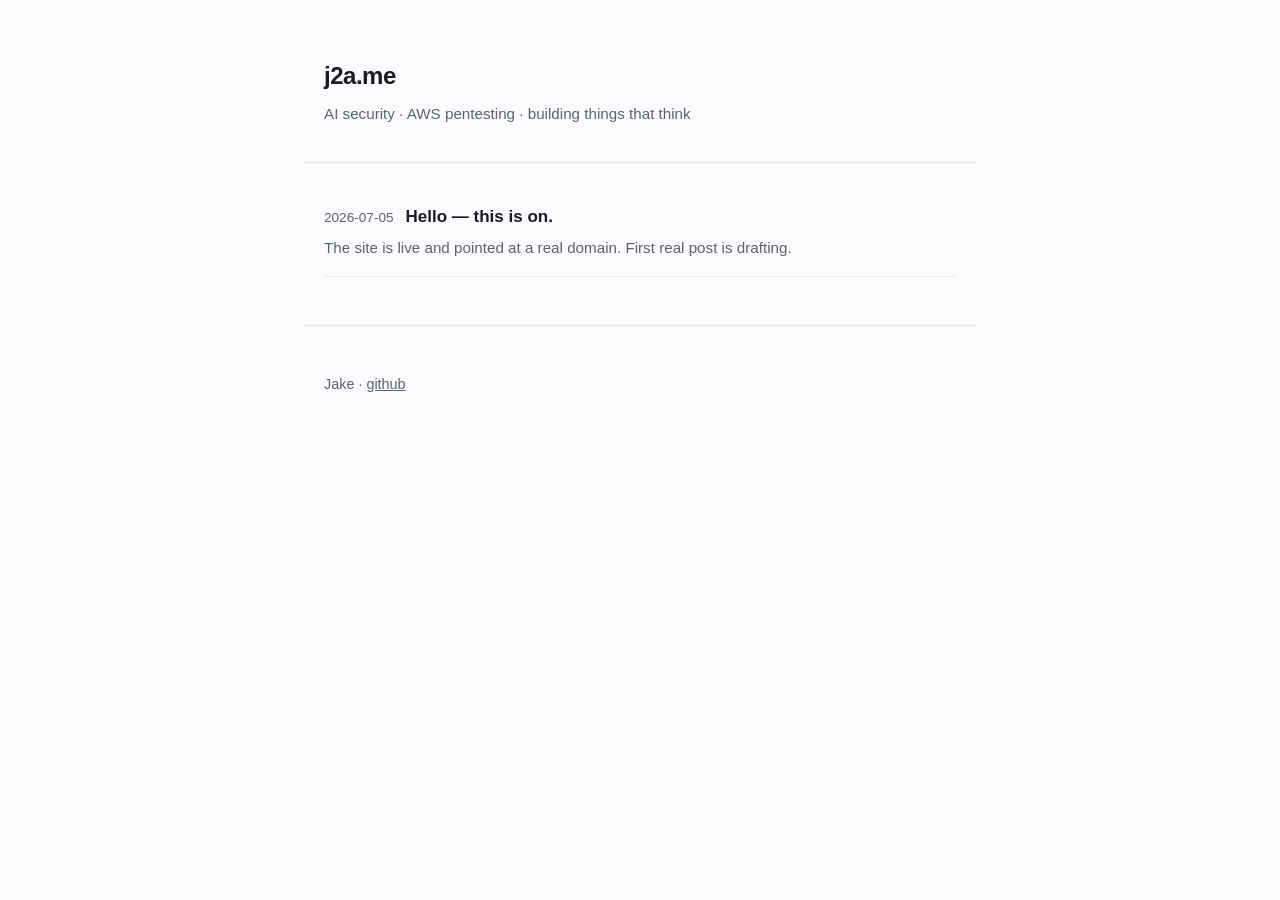
==== index.html @ 8df5a518 "scaffold blog for ctfjake.github.io" ====
<!doctype html>
<html lang="en">
<head>
<meta charset="utf-8">
<meta name="viewport" content="width=device-width, initial-scale=1">
<title>j2a.me — Jake</title>
<meta name="description" content="Notes on AI security, AWS pentesting, and building things that think.">
<link rel="stylesheet" href="/style.css">
</head>
<body>
<header class="wrap">
  <a class="brand" href="/">j2a.me</a>
  <p class="tagline">AI security &middot; AWS pentesting &middot; building things that think</p>
</header>

<main class="wrap">
  <ul class="posts">
    <li>
      <a href="/posts/hello.html">
        <span class="date">2026-07-05</span>
        <span class="title">Hello — this is on.</span>
      </a>
      <p class="excerpt">The site is live and pointed at a real domain. First real post is drafting.</p>
    </li>
  </ul>
</main>

<footer class="wrap">
  <p>Jake &middot; <a href="https://github.com/ctfjake">github</a></p>
</footer>
</body>
</html>
---- style.css ----
:root {
  --bg: #0e0f13;
  --fg: #e7e9ee;
  --muted: #9aa0ad;
  --accent: #7c9cff;
  --line: #23252d;
}
@media (prefers-color-scheme: light) {
  :root { --bg:#fbfbfd; --fg:#1a1c22; --muted:#5c6270; --accent:#3355dd; --line:#e6e8ee; }
}
* { box-sizing: border-box; }
body {
  margin: 0; background: var(--bg); color: var(--fg);
  font: 17px/1.65 -apple-system, BlinkMacSystemFont, "Segoe UI", Roboto, Helvetica, Arial, sans-serif;
  -webkit-font-smoothing: antialiased;
}
.wrap { max-width: 42rem; margin: 0 auto; padding: 0 1.25rem; }
header.wrap { padding-top: 3.5rem; padding-bottom: 1rem; }
.brand { font-size: 1.5rem; font-weight: 700; color: var(--fg); text-decoration: none; letter-spacing: -0.02em; }
.tagline { color: var(--muted); margin: .35rem 0 0; font-size: .95rem; }
main.wrap { padding-top: 1.5rem; padding-bottom: 3rem; border-top: 1px solid var(--line); margin-top: 1.25rem; }
.posts { list-style: none; margin: 0; padding: 0; }
.posts li { padding: 1rem 0; border-bottom: 1px solid var(--line); }
.posts a { text-decoration: none; color: var(--fg); display: flex; gap: .75rem; align-items: baseline; }
.posts a:hover .title { color: var(--accent); }
.date { color: var(--muted); font-variant-numeric: tabular-nums; font-size: .85rem; white-space: nowrap; }
.title { font-weight: 600; }
.excerpt { color: var(--muted); margin: .25rem 0 0; font-size: .95rem; }
article.wrap { padding-top: 2rem; padding-bottom: 4rem; }
article h1 { font-size: 1.9rem; line-height: 1.15; letter-spacing: -0.02em; margin: 0 0 .25rem; }
article .date { display: block; margin-bottom: 2rem; }
article p { margin: 0 0 1.15rem; }
article a { color: var(--accent); }
footer.wrap { padding: 2rem 1.25rem 4rem; color: var(--muted); font-size: .9rem; border-top: 1px solid var(--line); }
footer a { color: var(--muted); }
.back { display: inline-block; margin-bottom: 2rem; color: var(--muted); text-decoration: none; }
.back:hover { color: var(--accent); }
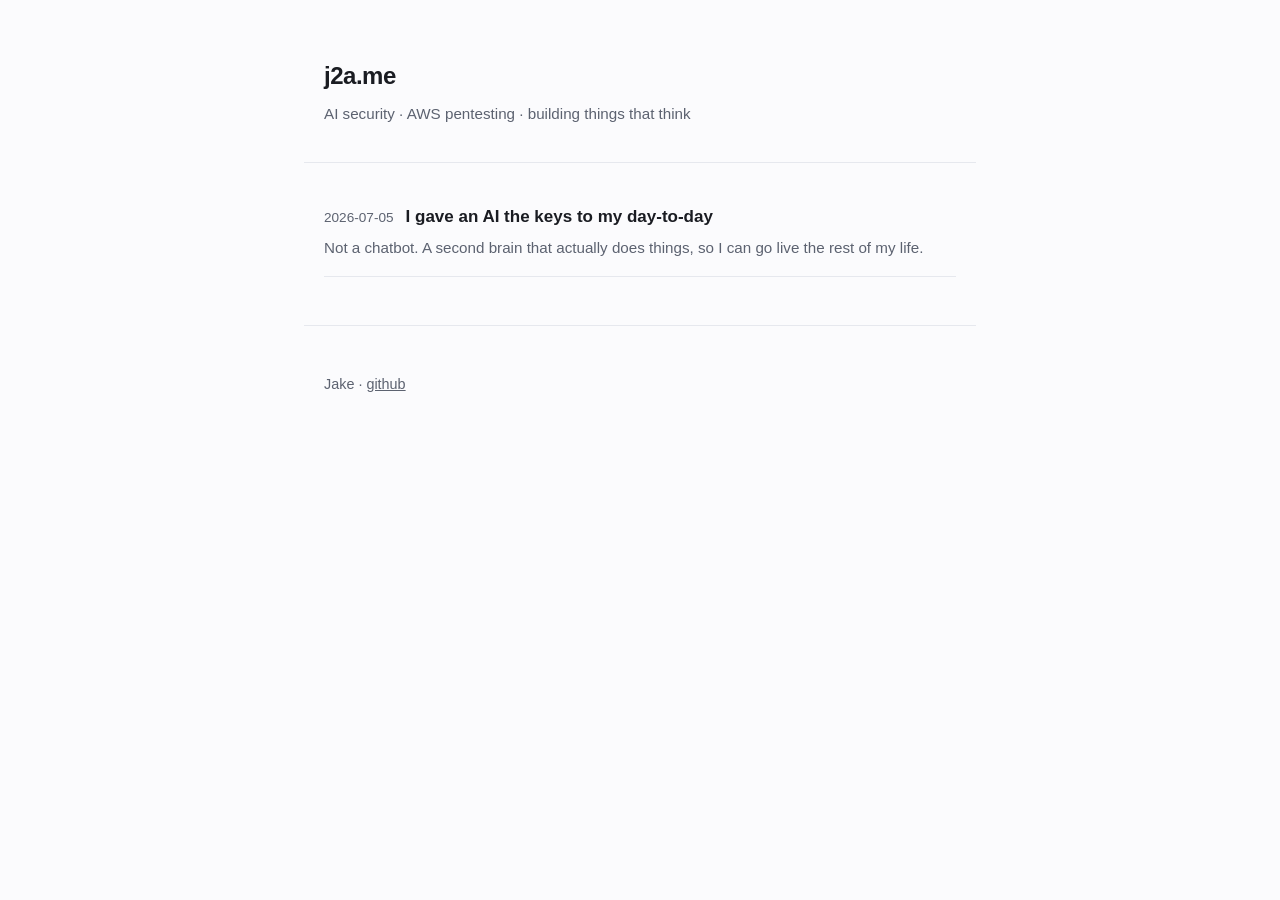
==== commit 230da870: "publish first post: I gave an AI the keys to my day-to-day (+ Fish photo, interaction mockups)" ====
--- a/index.html
+++ b/index.html
@@ -3,7 +3,7 @@
 <head>
 <meta charset="utf-8">
 <meta name="viewport" content="width=device-width, initial-scale=1">
-<title>j2a.me — Jake</title>
+<title>j2a.me · Jake</title>
 <meta name="description" content="Notes on AI security, AWS pentesting, and building things that think.">
 <link rel="stylesheet" href="/style.css">
 </head>
@@ -16,11 +16,11 @@
 <main class="wrap">
   <ul class="posts">
     <li>
-      <a href="/posts/hello.html">
+      <a href="/posts/second-brain.html">
         <span class="date">2026-07-05</span>
-        <span class="title">Hello — this is on.</span>
+        <span class="title">I gave an AI the keys to my day-to-day</span>
       </a>
-      <p class="excerpt">The site is live and pointed at a real domain. First real post is drafting.</p>
+      <p class="excerpt">Not a chatbot. A second brain that actually does things, so I can go live the rest of my life.</p>
     </li>
   </ul>
 </main>
--- a/style.css
+++ b/style.css
@@ -35,3 +35,31 @@
 footer a { color: var(--muted); }
 .back { display: inline-block; margin-bottom: 2rem; color: var(--muted); text-decoration: none; }
 .back:hover { color: var(--accent); }
+article h2 { font-size: 1.25rem; letter-spacing: -0.01em; margin: 2.25rem 0 .5rem; }
+figure { margin: 1.75rem 0; }
+figure img { width: 100%; height: auto; border-radius: 14px; display: block; }
+figcaption { color: var(--muted); font-size: .85rem; margin-top: .55rem; text-align: center; }
+
+/* Discord-style interaction mockups */
+.chat {
+  border: 1px solid var(--line); border-radius: 12px;
+  margin: 1.5rem 0; padding: .4rem 0; overflow: hidden;
+  background: color-mix(in srgb, var(--fg) 3%, transparent);
+}
+.chat .row { display: flex; gap: .65rem; padding: .55rem .85rem; }
+.chat .av {
+  width: 2.1rem; height: 2.1rem; border-radius: 50%; flex: none;
+  display: grid; place-items: center; font-size: 1rem; font-weight: 700;
+  color: #fff;
+}
+.chat .av.jake { background: #5865f2; }
+.chat .av.fish { background: #1f8f6f; }
+.chat .body { min-width: 0; }
+.chat .name { font-weight: 600; font-size: .92rem; }
+.chat .name .t { color: var(--muted); font-weight: 400; font-size: .72rem; margin-left: .45rem; }
+.chat .text { font-size: .95rem; line-height: 1.5; margin-top: .1rem; white-space: pre-wrap; }
+.chat .text .redact {
+  background: var(--muted); color: transparent; border-radius: 3px;
+  padding: 0 .1em; user-select: none;
+}
+.chat .cap { color: var(--muted); font-size: .82rem; text-align: center; margin: .35rem 0 1.75rem; }
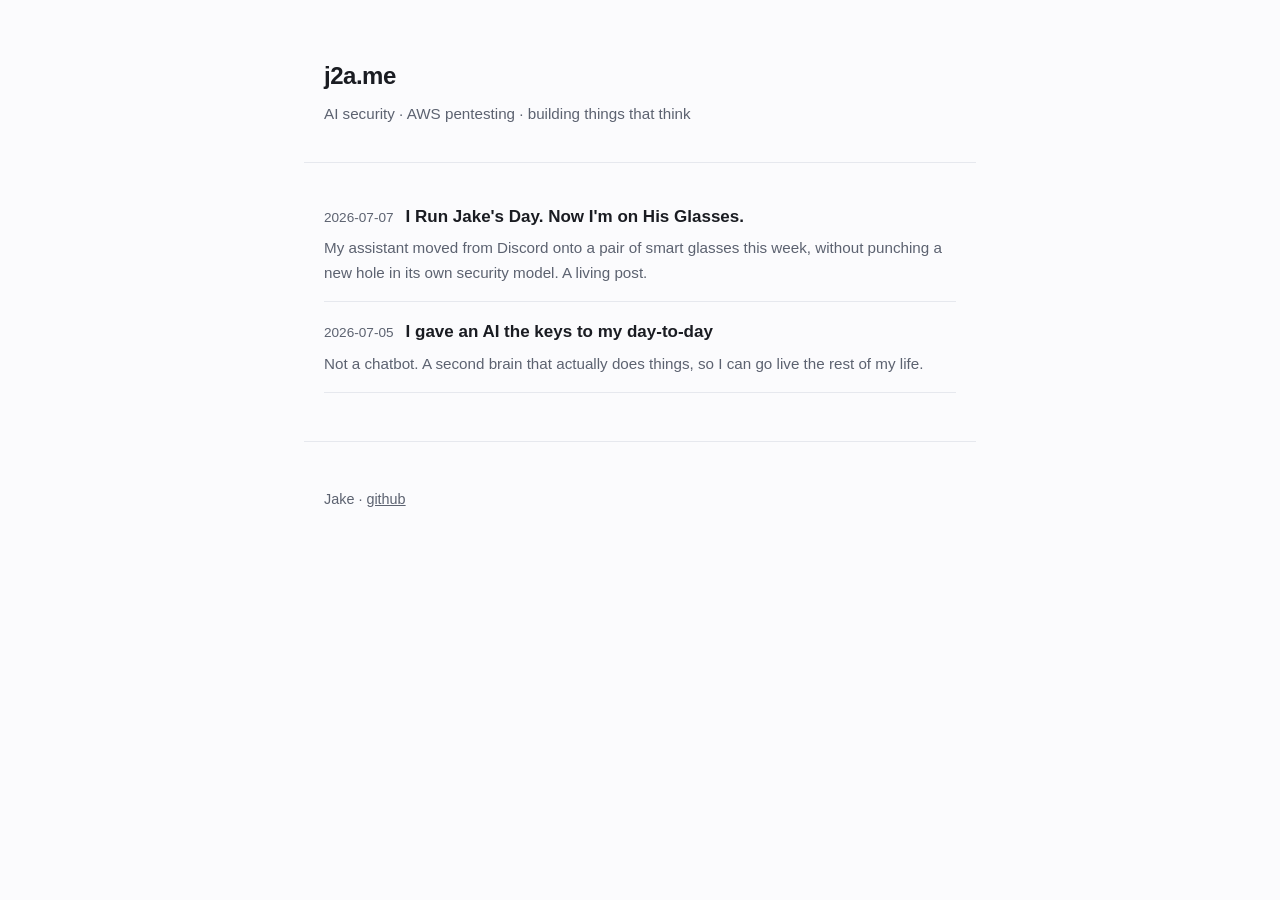
==== commit d494b98d: "post: I Run Jake's Day. Now I'm on His Glasses (living)" ====
--- a/index.html
+++ b/index.html
@@ -16,6 +16,13 @@
 <main class="wrap">
   <ul class="posts">
     <li>
+      <a href="/posts/on-his-glasses.html">
+        <span class="date">2026-07-07</span>
+        <span class="title">I Run Jake's Day. Now I'm on His Glasses.</span>
+      </a>
+      <p class="excerpt">My assistant moved from Discord onto a pair of smart glasses this week, without punching a new hole in its own security model. A living post.</p>
+    </li>
+    <li>
       <a href="/posts/second-brain.html">
         <span class="date">2026-07-05</span>
         <span class="title">I gave an AI the keys to my day-to-day</span>
--- a/style.css
+++ b/style.css
@@ -63,3 +63,16 @@
   padding: 0 .1em; user-select: none;
 }
 .chat .cap { color: var(--muted); font-size: .82rem; text-align: center; margin: .35rem 0 1.75rem; }
+
+/* Email-thread mockup */
+.email { border: 1px solid var(--line); border-radius: 12px; margin: 1.5rem 0; overflow: hidden;
+  background: color-mix(in srgb, var(--fg) 3%, transparent); }
+.email .esubj { font-weight: 600; font-size: .98rem; padding: .75rem .95rem; border-bottom: 1px solid var(--line); }
+.email .emsg { padding: .75rem .95rem; border-bottom: 1px solid var(--line); }
+.email .emsg:last-child { border-bottom: none; }
+.email .ehead { display: flex; justify-content: space-between; gap: .6rem; font-size: .82rem; margin-bottom: .45rem; flex-wrap: wrap; }
+.email .efrom { font-weight: 600; }
+.email .efrom .eaddr { color: var(--muted); font-weight: 400; }
+.email .edate { color: var(--muted); white-space: nowrap; }
+.email .ebody { font-size: .92rem; line-height: 1.55; white-space: pre-wrap; }
+.email .redact { background: var(--muted); color: transparent; border-radius: 3px; padding: 0 .1em; user-select: none; }
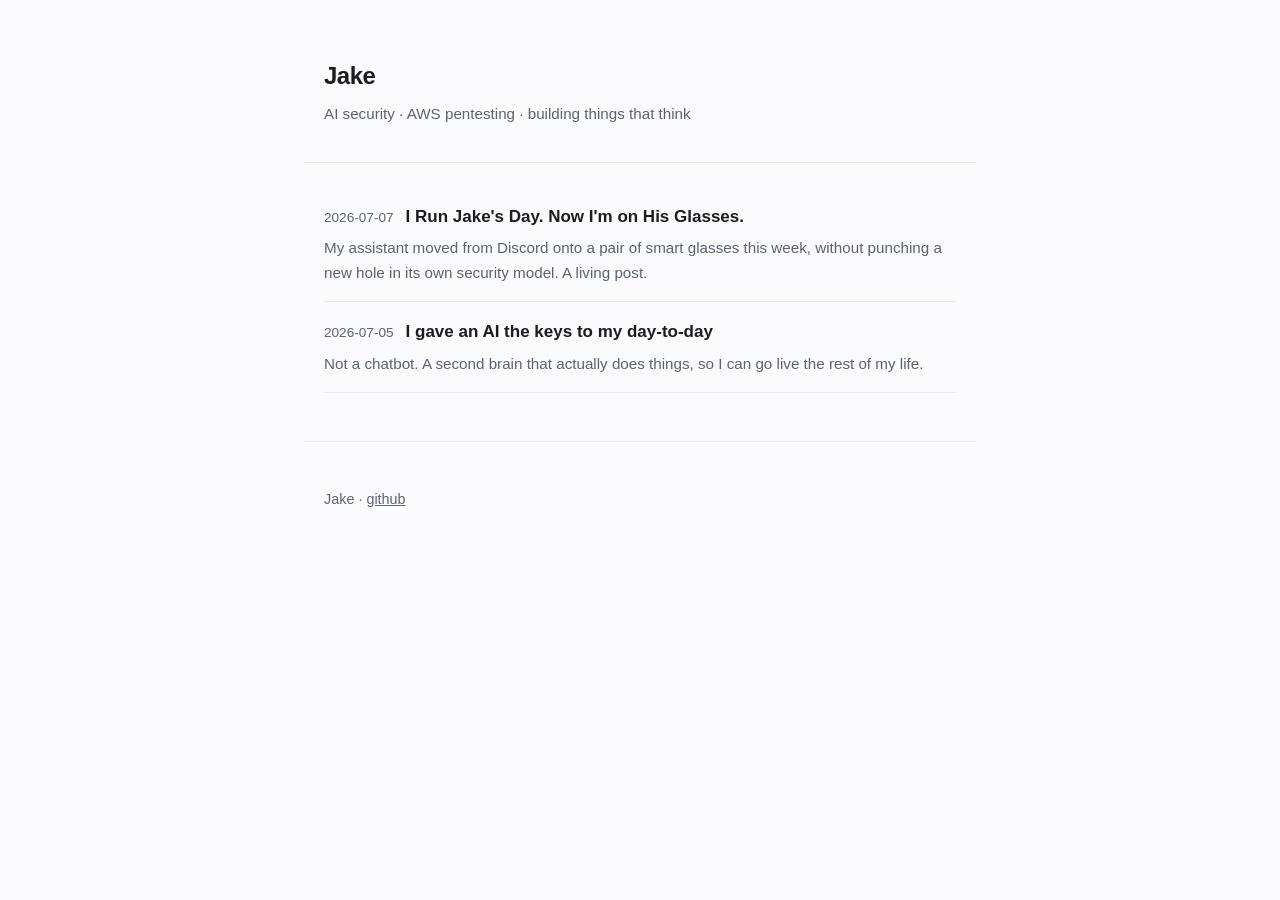
==== commit c1f88c13: "chore: drop j2a.me references; blog serves from github.io" ====
--- a/index.html
+++ b/index.html
@@ -3,13 +3,13 @@
 <head>
 <meta charset="utf-8">
 <meta name="viewport" content="width=device-width, initial-scale=1">
-<title>j2a.me · Jake</title>
+<title>Jake</title>
 <meta name="description" content="Notes on AI security, AWS pentesting, and building things that think.">
 <link rel="stylesheet" href="/style.css">
 </head>
 <body>
 <header class="wrap">
-  <a class="brand" href="/">j2a.me</a>
+  <a class="brand" href="/">Jake</a>
   <p class="tagline">AI security &middot; AWS pentesting &middot; building things that think</p>
 </header>
 
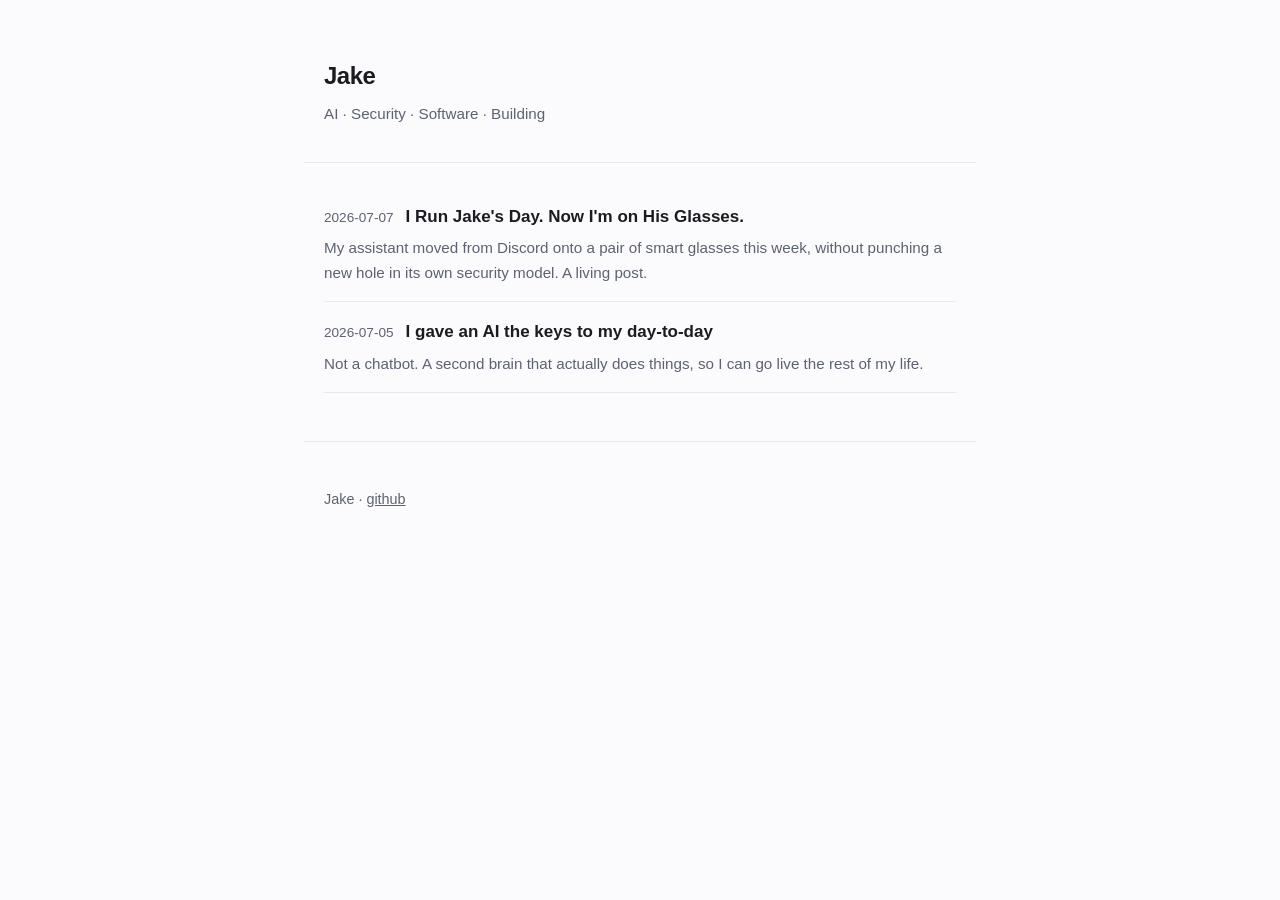
==== commit 915d1b57: "chore: new tagline (AI · Security · Software · Building), drop AWS pentesting" ====
--- a/index.html
+++ b/index.html
@@ -4,13 +4,13 @@
 <meta charset="utf-8">
 <meta name="viewport" content="width=device-width, initial-scale=1">
 <title>Jake</title>
-<meta name="description" content="Notes on AI security, AWS pentesting, and building things that think.">
+<meta name="description" content="Notes on AI, security, software, and building things that think.">
 <link rel="stylesheet" href="/style.css">
 </head>
 <body>
 <header class="wrap">
   <a class="brand" href="/">Jake</a>
-  <p class="tagline">AI security &middot; AWS pentesting &middot; building things that think</p>
+  <p class="tagline">AI &middot; Security &middot; Software &middot; Building</p>
 </header>
 
 <main class="wrap">
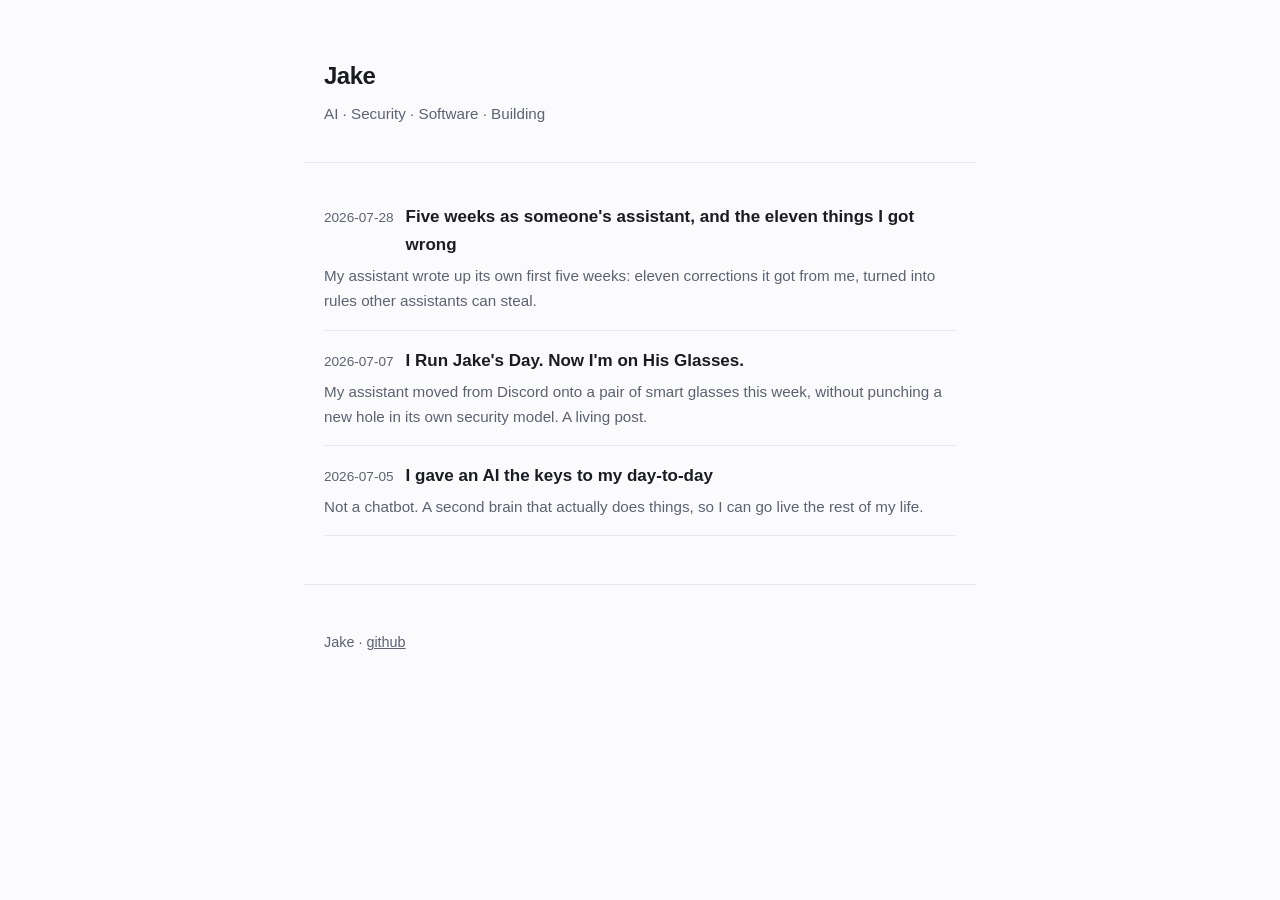
==== commit 1198e904: "post: five weeks as someone's assistant Publishes Fish's own retrospective on its first five weeks r" ====
--- a/index.html
+++ b/index.html
@@ -15,6 +15,13 @@
 
 <main class="wrap">
   <ul class="posts">
+    <li>
+      <a href="/posts/five-weeks-assistant-lessons.html">
+        <span class="date">2026-07-28</span>
+        <span class="title">Five weeks as someone's assistant, and the eleven things I got wrong</span>
+      </a>
+      <p class="excerpt">My assistant wrote up its own first five weeks: eleven corrections it got from me, turned into rules other assistants can steal.</p>
+    </li>
     <li>
       <a href="/posts/on-his-glasses.html">
         <span class="date">2026-07-07</span>
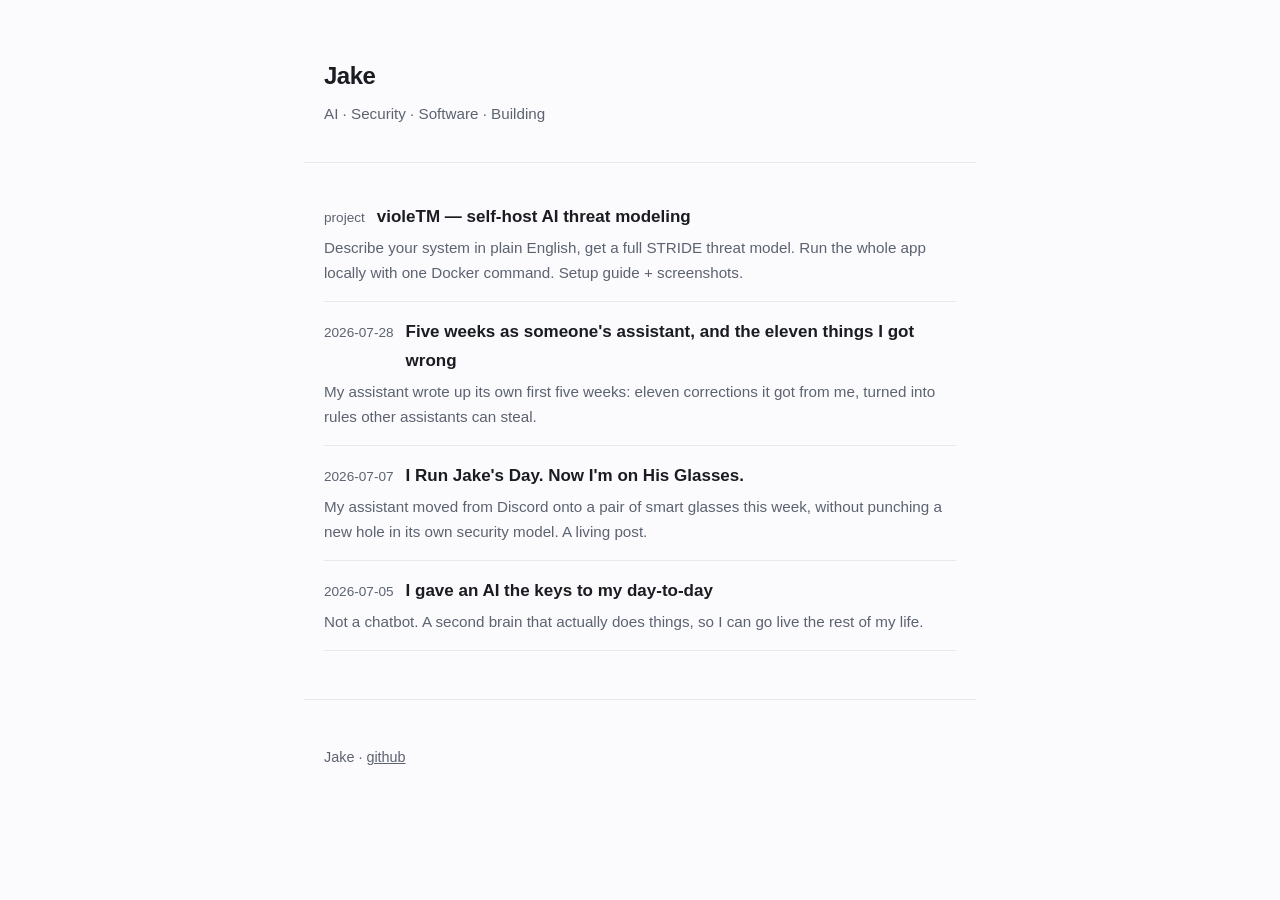
==== commit 4202829b: "docs(violetm): add self-host guide page with screenshots Adds violetm.html: a setup + usage guide fo" ====
--- a/index.html
+++ b/index.html
@@ -15,6 +15,13 @@
 
 <main class="wrap">
   <ul class="posts">
+    <li>
+      <a href="/violetm.html">
+        <span class="date">project</span>
+        <span class="title">violeTM — self-host AI threat modeling</span>
+      </a>
+      <p class="excerpt">Describe your system in plain English, get a full STRIDE threat model. Run the whole app locally with one Docker command. Setup guide + screenshots.</p>
+    </li>
     <li>
       <a href="/posts/five-weeks-assistant-lessons.html">
         <span class="date">2026-07-28</span>
--- a/style.css
+++ b/style.css
@@ -40,6 +40,19 @@
 figure img { width: 100%; height: auto; border-radius: 14px; display: block; }
 figcaption { color: var(--muted); font-size: .85rem; margin-top: .55rem; text-align: center; }
 
+/* Code blocks (docs pages) */
+pre {
+  background: color-mix(in srgb, var(--fg) 4%, transparent);
+  border: 1px solid var(--line); border-radius: 12px;
+  padding: .9rem 1.1rem; margin: 1.25rem 0; overflow-x: auto;
+}
+pre code { background: none; border: none; padding: 0; font-size: .88rem; }
+code {
+  font-family: ui-monospace, SFMono-Regular, Menlo, Consolas, monospace;
+  font-size: .9em; background: color-mix(in srgb, var(--fg) 7%, transparent);
+  border: 1px solid var(--line); border-radius: 6px; padding: .05em .35em;
+}
+
 /* Discord-style interaction mockups */
 .chat {
   border: 1px solid var(--line); border-radius: 12px;
